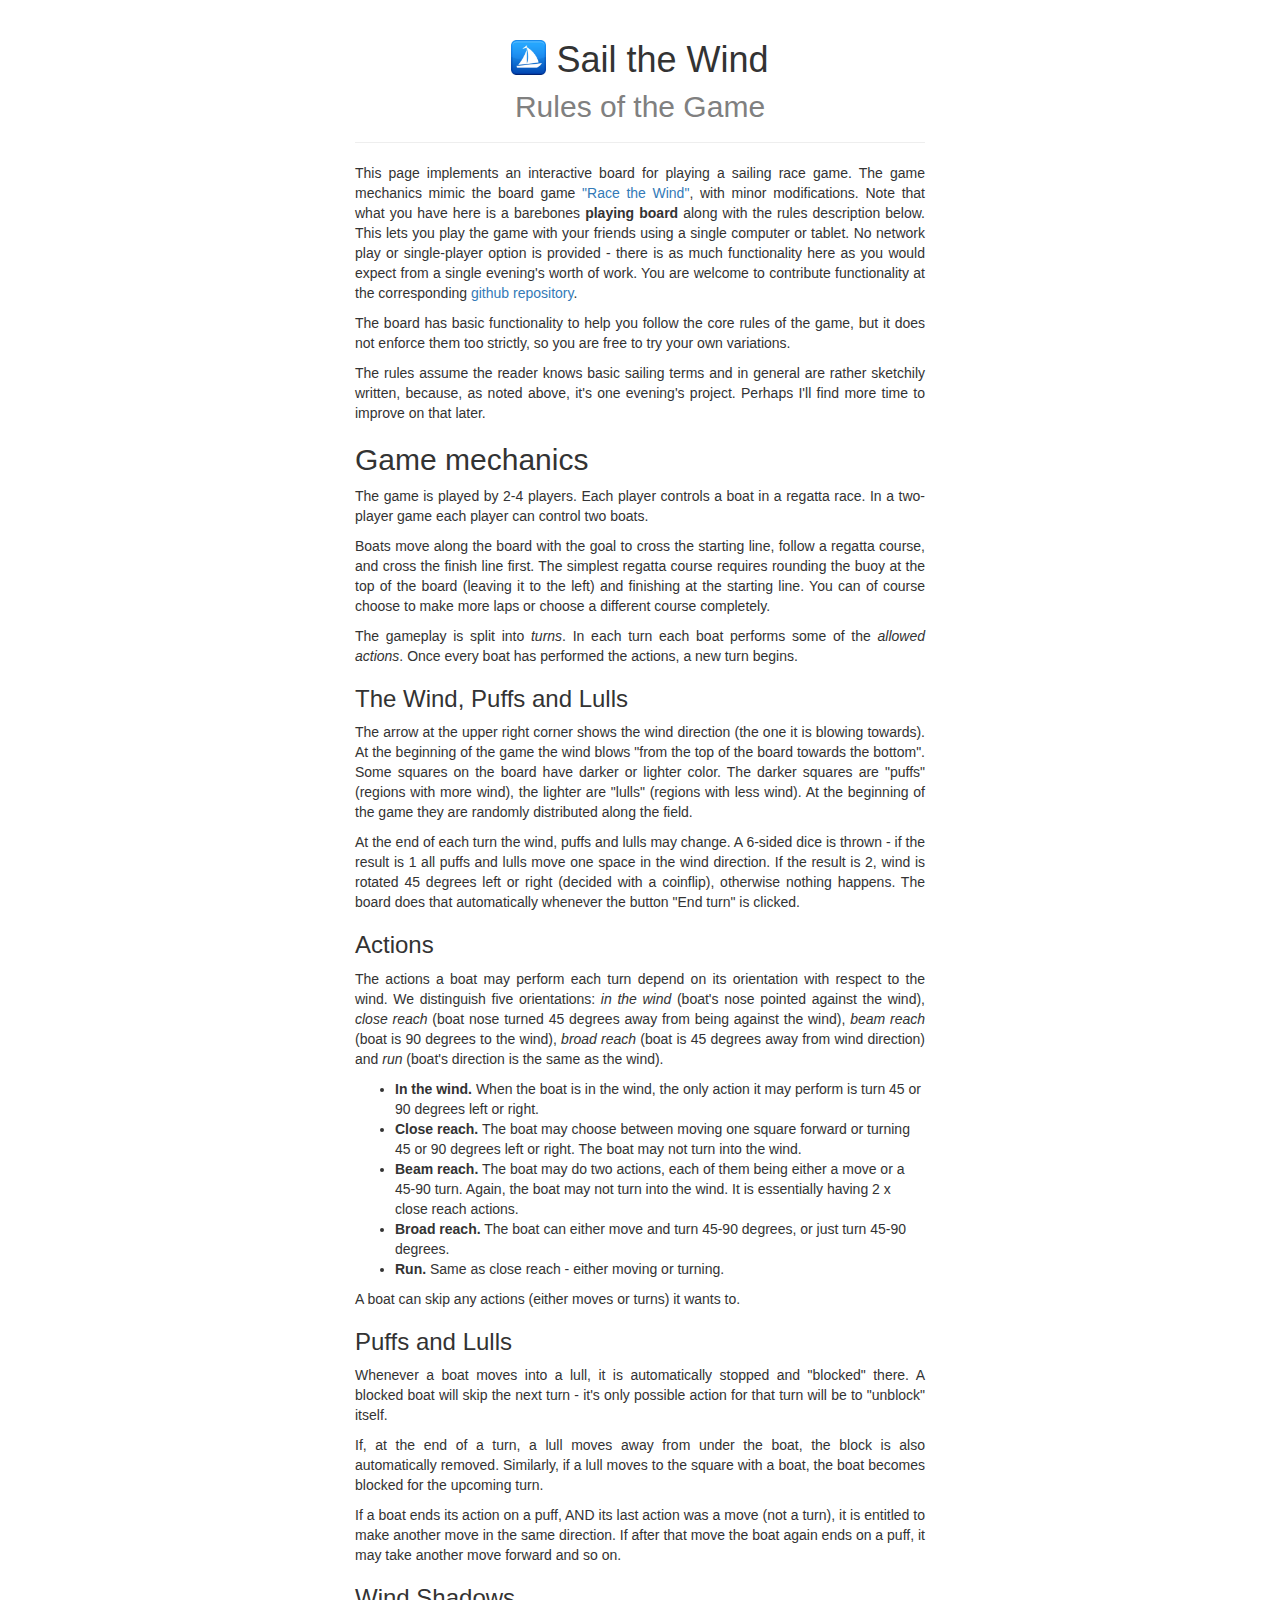
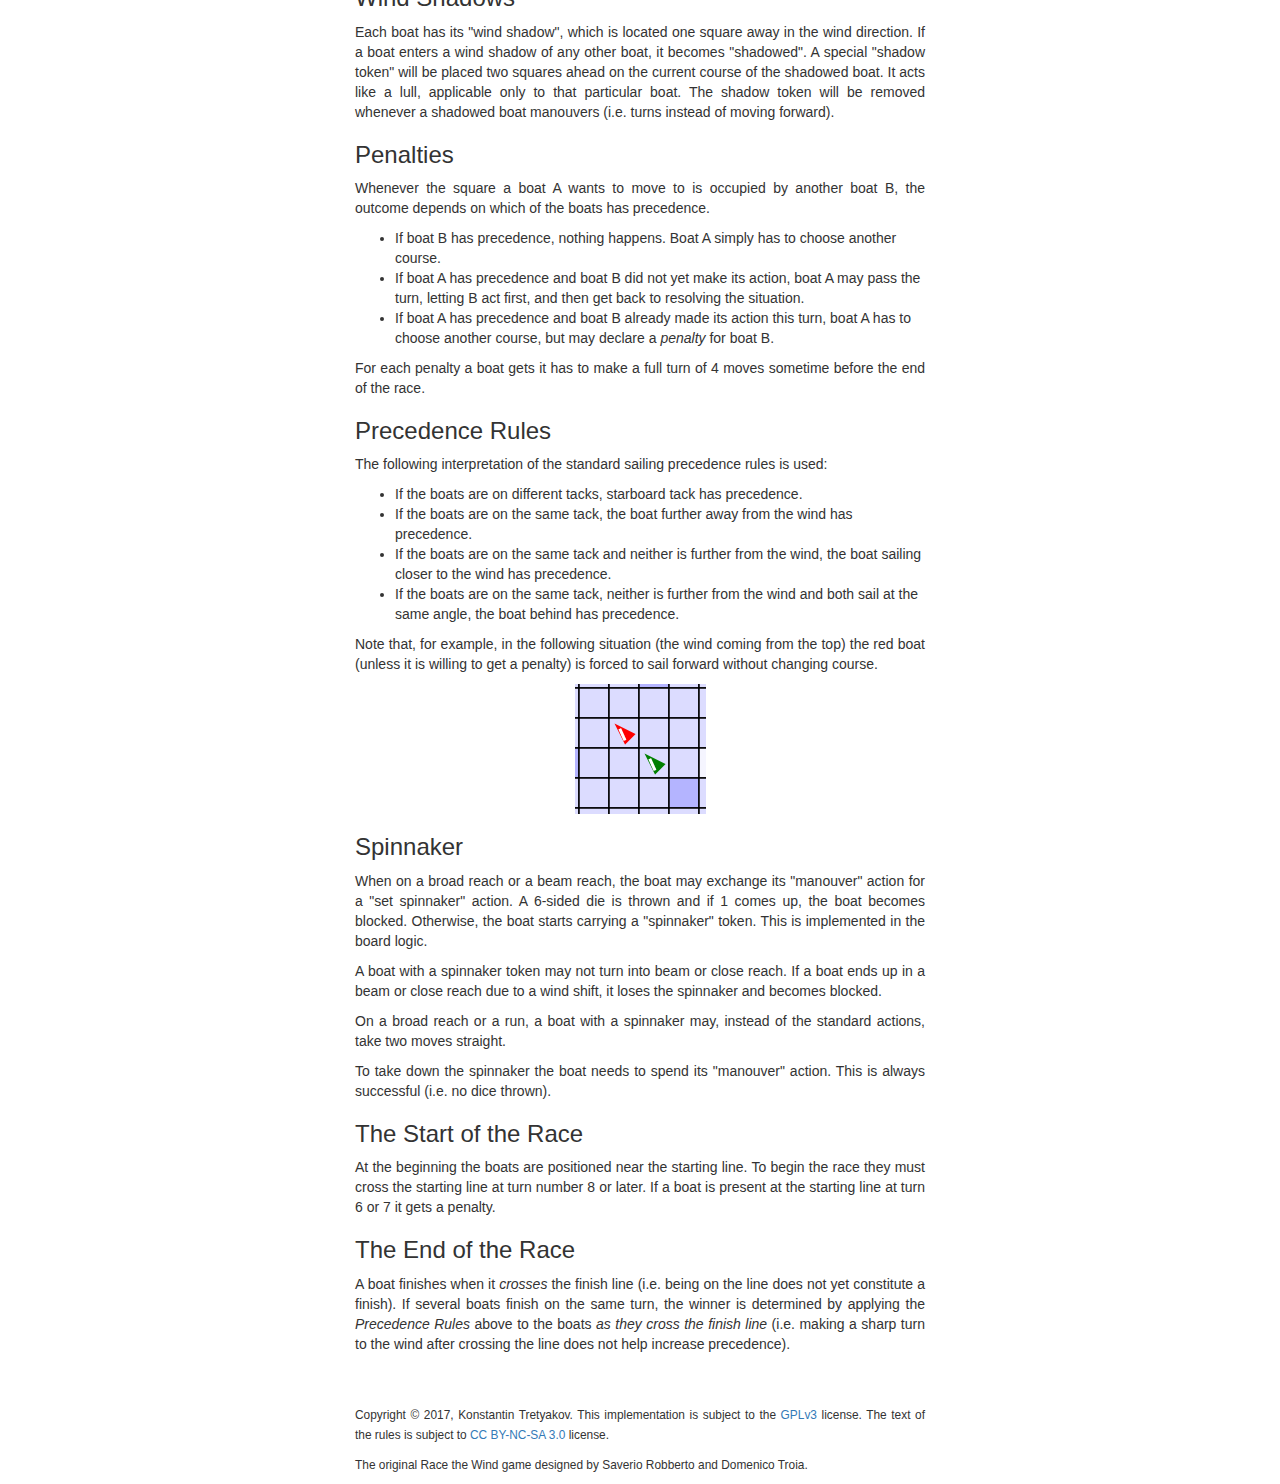
==== rules.html @ a4e97c29 "Initial version" ====
<!DOCTYPE html>
<html>
    <head>
        <!-- 
            Rules of the Sail the Wind game.
            Copyright 2017, Konstantin Tretyakov
            License: CC BY-NC-SA 3.0 
        -->
        <title>Sail the Wind - Rules of the Game</title>
        <link rel="icon" href="favicon.ico" type="image/x-icon" />
        <link rel="stylesheet" type="text/css" href="bootstrap.min.css">
        <style>
.container-fluid {
    margin-right: auto;
    margin-left: auto;
    max-width: 600px;
}
.page-header img {
    margin-bottom: 10px;
}
.page-header h1 {
    text-align: center;
}
.page-header h2 {
    margin-top: -5px;
    text-align: center;
    color: gray;
}
p { text-align: justify; }
        </style>
    </head>
    <body class="container-fluid">
        <div class="page-header">
            <h1><img src="favicon.jpg" width="35" height="35"> Sail the Wind</h1>
            <h2>Rules of the Game</h2>
        </div>
        <p>
        This page implements an interactive board for playing a sailing race game. The game mechanics mimic the board game <a href="https://boardgamegeek.com/boardgame/22684/race-wind" target="_blank">"Race the Wind"</a>, with minor modifications. Note that what you have here is a barebones <b>playing board</b> along with the rules description below. This lets you play the game with your friends using a single computer or tablet. No network play or single-player option is provided - there is as much functionality here as you would expect from a single evening's worth of work. You are welcome to contribute functionality at the corresponding <a href="https://github.com/konstantint/sail-the-wind" target="_blank">github repository</a>.
        </p>
        <p>
        The board has basic functionality to help you follow the core rules of the game, but it does not enforce them too strictly, so you are free to try your own variations.
        </p>
        <p>
        The rules assume the reader knows basic sailing terms and in general are rather sketchily written, because, as noted above, it's one evening's project. Perhaps I'll find more time to improve on that later.
        </p>
        <h2>Game mechanics</h2>
        <p>
        The game is played by 2-4 players. Each player controls a boat in a regatta race. In a two-player game each player can control two boats.
        </p>
        <p>
        Boats move along the board with the goal to cross the starting line, follow a regatta course, and cross the finish line first. The simplest regatta course requires rounding the buoy at the top of the board (leaving it to the left) and finishing at the starting line. You can of course choose to make more laps or choose a different course completely.
        </p>
        <p>
        The gameplay is split into <i>turns</i>. In each turn each boat performs some of the <i>allowed actions</i>. Once every boat has performed the actions, a new turn begins.
        </p>
        <h3>The Wind, Puffs and Lulls</h3>
        <p>
        The arrow at the upper right corner shows the wind direction (the one it is blowing towards). At the beginning of the game the wind blows "from the top of the board towards the bottom". Some squares on the board have darker or lighter color. The darker squares are "puffs" (regions with more wind), the lighter are "lulls" (regions with less wind). At the beginning of the game they are randomly distributed along the field.
        </p>
        <p>At the end of each turn the wind, puffs and lulls may change. A 6-sided dice is thrown - if the result is 1 all puffs and lulls move one space in the wind direction. If the result is 2, wind is rotated 45 degrees left or right (decided with a coinflip), otherwise nothing happens. The board does that automatically whenever the button "End turn" is clicked.
        </p>
        
        <h3>Actions</h3>
        <p>
        The actions a boat may perform each turn depend on its orientation with respect to the wind. We distinguish five orientations: <i>in the wind</i> (boat's nose pointed against the wind), <i>close reach</i> (boat nose turned 45 degrees away from being against the wind), <i>beam reach</i> (boat is 90 degrees to the wind), <i>broad reach</i> (boat is 45 degrees away from wind direction) and <i>run</i> (boat's direction is the same as the wind).
        </p>
        <ul>
        <li><b>In the wind.</b> When the boat is in the wind, the only action it may perform is turn 45 or 90 degrees left or right.</li>
        <li><b>Close reach.</b> The boat may choose between moving one square forward or turning 45 or 90 degrees left or right. The boat may not turn into the wind.</li>
        <li><b>Beam reach.</b> The boat may do two actions, each of them being either a move or a 45-90 turn. Again, the boat may not turn into the wind. It is essentially having 2 x close reach actions.</li>
        <li><b>Broad reach.</b> The boat can either move and turn 45-90 degrees, or just turn 45-90 degrees.</li>
        <li><b>Run.</b> Same as close reach - either moving or turning.
        </ul>
        <p>
        A boat can skip any actions (either moves or turns) it wants to.
        </p>
        <h3>Puffs and Lulls</h3>
        <p>Whenever a boat moves into a lull, it is automatically stopped and "blocked" there. A blocked boat will skip the next turn - it's only possible action for that turn will be to "unblock" itself.</p>
        <p>If, at the end of a turn, a lull moves away from under the boat, the block is also automatically removed. Similarly, if a lull moves to the square with a boat, the boat becomes blocked for the upcoming turn.</p>
        <p>If a boat ends its action on a puff, AND its last action was a move (not a turn), it is entitled to make another move in the same direction. If after that move the boat again ends on a puff, it may take another move forward and so on.
        </p>
        <h3>Wind Shadows</h3>
        <p>Each boat has its "wind shadow", which is located one square away in the wind direction. If a boat enters a wind shadow of any other boat, it becomes "shadowed". A special "shadow token" will be placed two squares ahead on the current course of the shadowed boat. It acts like a lull, applicable only to that particular boat. The shadow token will be removed whenever a shadowed boat manouvers (i.e. turns instead of moving forward).</p>
        <h3>Penalties</h3>
        <p>Whenever the square a boat A wants to move to is occupied by another boat B, the outcome depends on which of the boats has precedence.</p>
        <ul>
        <li>If boat B has precedence, nothing happens. Boat A simply has to choose another course.</li>
        <li>If boat A has precedence and boat B did not yet make its action, boat A may pass the turn, letting B act first, and then get back to resolving the situation.</li>
        <li>If boat A has precedence and boat B already made its action this turn, boat A has to choose another course, but may declare a <i>penalty</i> for boat B.</li>
        </ul>
        <p>
        For each penalty a boat gets it has to make a full turn of 4 moves sometime before the end of the race.
        </p>
        <h3>Precedence Rules</h3>
        <p>The following interpretation of the standard sailing precedence rules is used:</p>
        <ul>
        <li>If the boats are on different tacks, starboard tack has precedence.</li>
        <li>If the boats are on the same tack, the boat further away from the wind has precedence.</li>
        <li>If the boats are on the same tack and neither is further from the wind, the boat sailing closer to the wind has precedence.</li>
        <li>If the boats are on the same tack, neither is further from the wind and both sail at the same angle, the boat behind has precedence.</li>
        </ul>
        <p>Note that, for example, in the following situation (the wind coming from the top) the red boat (unless it is willing to get a penalty) is forced to sail forward without changing course.</p>
        <p class="text-center"><img src="rules-1.png"></p>
        <h3>Spinnaker</h3>
        <p>When on a broad reach or a beam reach, the boat may exchange its "manouver" action for a "set spinnaker" action. A 6-sided die is thrown and if 1 comes up, the boat becomes blocked. Otherwise, the boat starts carrying a "spinnaker" token. This is implemented in the board logic.</p>
        <p>A boat with a spinnaker token may not turn into beam or close reach. If a boat ends up in a beam or close reach due to a wind shift, it loses the spinnaker and becomes blocked.</p>
        <p>On a broad reach or a run, a boat with a spinnaker may, instead of the standard actions, take two moves straight.</p>
        <p>To take down the spinnaker the boat needs to spend its "manouver" action. This is always successful (i.e. no dice thrown).</p>
        <h3>The Start of the Race</h3>
        <p>At the beginning the boats are positioned near the starting line. To begin the race they must cross the starting line at turn number 8 or later. If a boat is present at the starting line at turn 6 or 7 it gets a penalty.
        </p>
        <h3>The End of the Race</h3>
        <p>A boat finishes when it <i>crosses</i> the finish line (i.e. being on the line does not yet constitute a finish). If several boats finish on the same turn, the winner is determined by applying the <i>Precedence Rules</i> above to the boats <i>as they cross the finish line</i> (i.e. making a sharp turn to the wind after crossing the line does not help increase precedence).</p>
        
        <p style="margin-top: 50px;"><small>Copyright &copy; 2017, Konstantin Tretyakov. This implementation is subject to the <a href="https://www.gnu.org/licenses/gpl-3.0.html">GPLv3</a> license. The text of the rules is subject to <a href="https://creativecommons.org/licenses/by-nc-sa/3.0/">CC BY-NC-SA 3.0</a> license.</small></p>
        <p><small>The original Race the Wind game designed by Saverio Robberto and Domenico Troia.</small></p>
    </body>
</html>
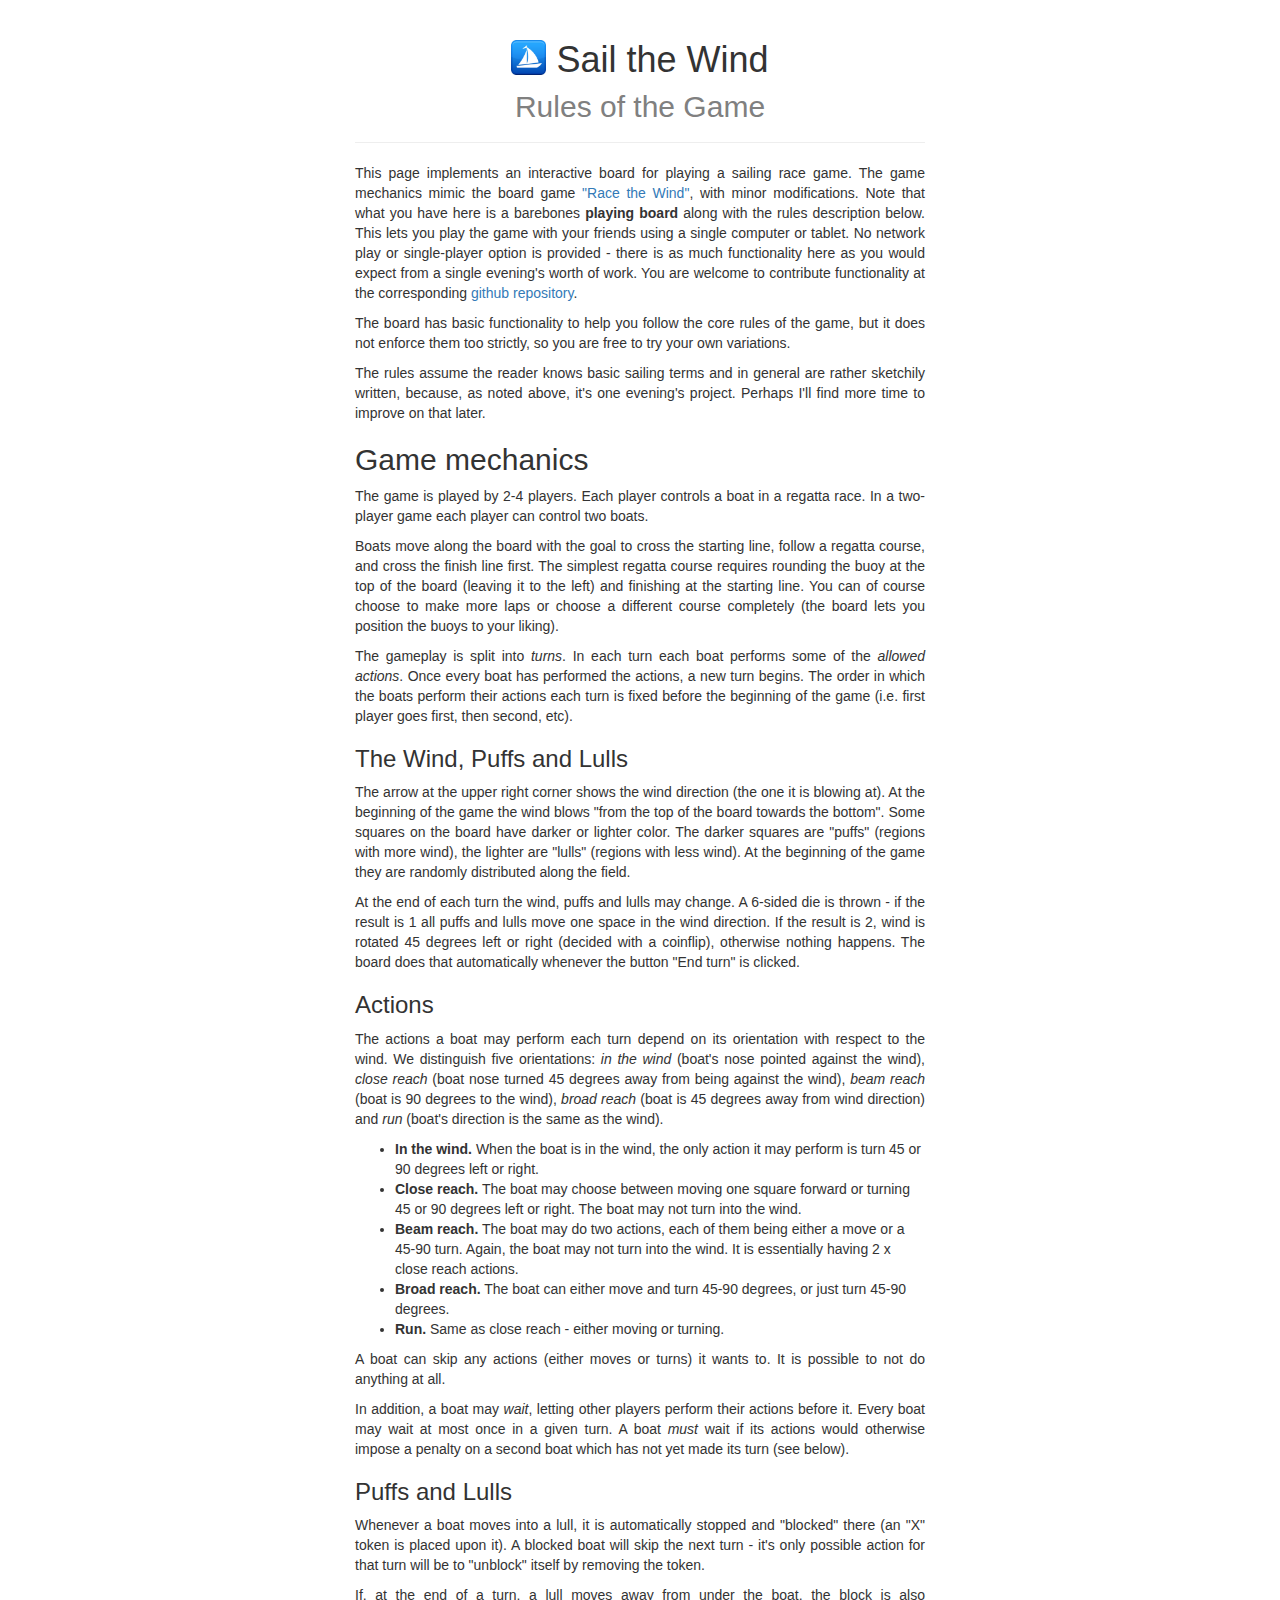
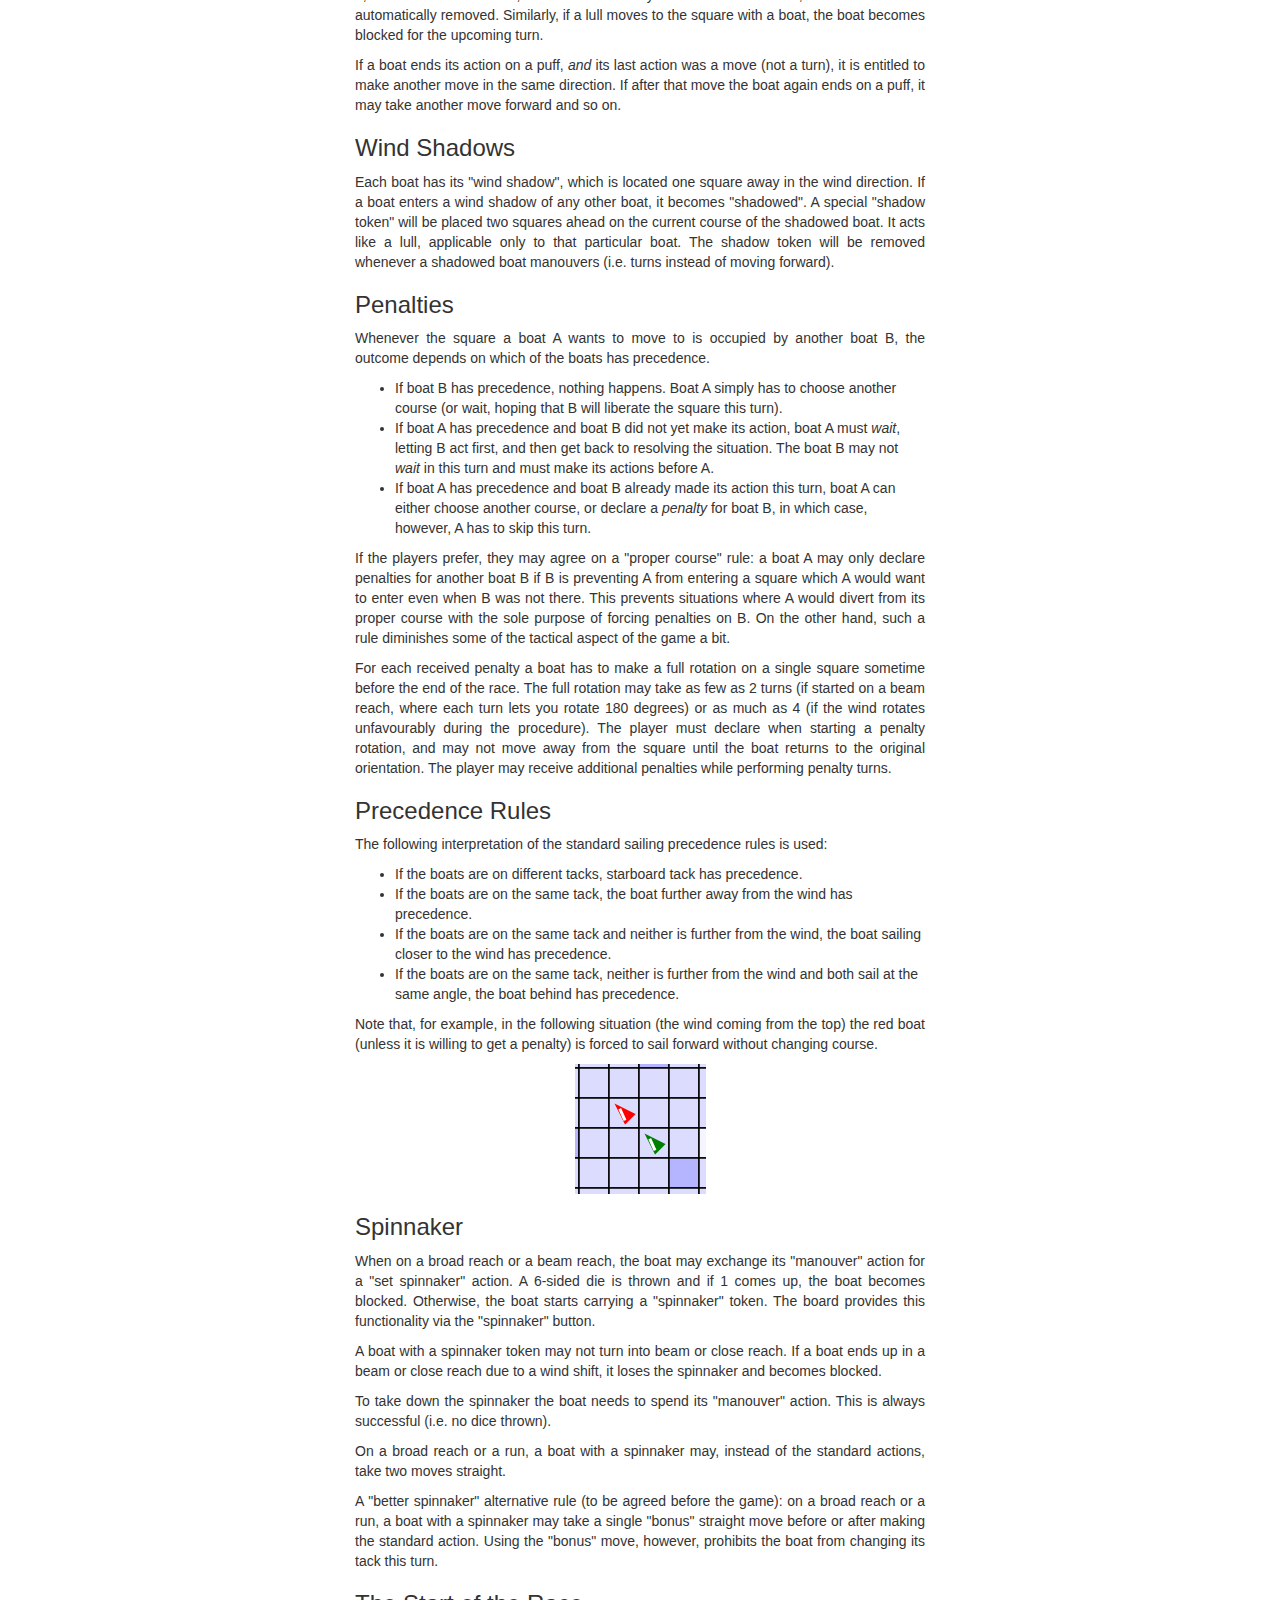
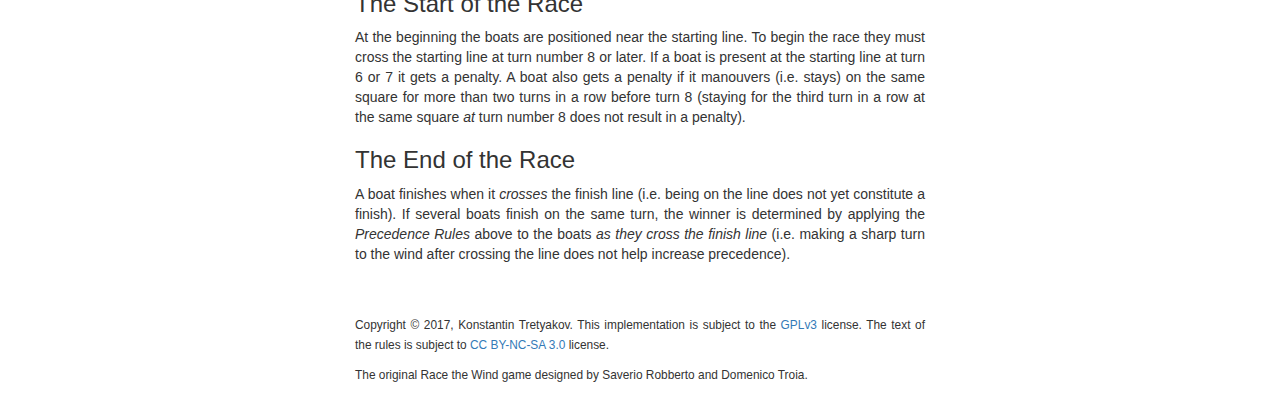
==== commit 4ff9434b: "Rule clarifications" ====
--- a/rules.html
+++ b/rules.html
@@ -48,16 +48,16 @@
         The game is played by 2-4 players. Each player controls a boat in a regatta race. In a two-player game each player can control two boats.
         </p>
         <p>
-        Boats move along the board with the goal to cross the starting line, follow a regatta course, and cross the finish line first. The simplest regatta course requires rounding the buoy at the top of the board (leaving it to the left) and finishing at the starting line. You can of course choose to make more laps or choose a different course completely.
+        Boats move along the board with the goal to cross the starting line, follow a regatta course, and cross the finish line first. The simplest regatta course requires rounding the buoy at the top of the board (leaving it to the left) and finishing at the starting line. You can of course choose to make more laps or choose a different course completely (the board lets you position the buoys to your liking).
         </p>
         <p>
-        The gameplay is split into <i>turns</i>. In each turn each boat performs some of the <i>allowed actions</i>. Once every boat has performed the actions, a new turn begins.
+        The gameplay is split into <i>turns</i>. In each turn each boat performs some of the <i>allowed actions</i>. Once every boat has performed the actions, a new turn begins. The order in which the boats perform their actions each turn is fixed before the beginning of the game (i.e. first player goes first, then second, etc).
         </p>
         <h3>The Wind, Puffs and Lulls</h3>
         <p>
-        The arrow at the upper right corner shows the wind direction (the one it is blowing towards). At the beginning of the game the wind blows "from the top of the board towards the bottom". Some squares on the board have darker or lighter color. The darker squares are "puffs" (regions with more wind), the lighter are "lulls" (regions with less wind). At the beginning of the game they are randomly distributed along the field.
+        The arrow at the upper right corner shows the wind direction (the one it is blowing at). At the beginning of the game the wind blows "from the top of the board towards the bottom". Some squares on the board have darker or lighter color. The darker squares are "puffs" (regions with more wind), the lighter are "lulls" (regions with less wind). At the beginning of the game they are randomly distributed along the field.
         </p>
-        <p>At the end of each turn the wind, puffs and lulls may change. A 6-sided dice is thrown - if the result is 1 all puffs and lulls move one space in the wind direction. If the result is 2, wind is rotated 45 degrees left or right (decided with a coinflip), otherwise nothing happens. The board does that automatically whenever the button "End turn" is clicked.
+        <p>At the end of each turn the wind, puffs and lulls may change. A 6-sided die is thrown - if the result is 1 all puffs and lulls move one space in the wind direction. If the result is 2, wind is rotated 45 degrees left or right (decided with a coinflip), otherwise nothing happens. The board does that automatically whenever the button "End turn" is clicked.
         </p>
         
         <h3>Actions</h3>
@@ -72,25 +72,29 @@
         <li><b>Run.</b> Same as close reach - either moving or turning.
         </ul>
         <p>
-        A boat can skip any actions (either moves or turns) it wants to.
+        A boat can skip any actions (either moves or turns) it wants to. It is possible to not do anything at all.
         </p>
+        <p>In addition, a boat may <i>wait</i>, letting other players perform their actions before it. Every boat may wait at most once in a given turn. A boat <i>must</i> wait if its actions would otherwise impose a penalty on a second boat which has not yet made its turn (see below).
         <h3>Puffs and Lulls</h3>
-        <p>Whenever a boat moves into a lull, it is automatically stopped and "blocked" there. A blocked boat will skip the next turn - it's only possible action for that turn will be to "unblock" itself.</p>
+        <p>Whenever a boat moves into a lull, it is automatically stopped and "blocked" there (an "X" token is placed upon it). A blocked boat will skip the next turn - it's only possible action for that turn will be to "unblock" itself by removing the token.</p>
         <p>If, at the end of a turn, a lull moves away from under the boat, the block is also automatically removed. Similarly, if a lull moves to the square with a boat, the boat becomes blocked for the upcoming turn.</p>
-        <p>If a boat ends its action on a puff, AND its last action was a move (not a turn), it is entitled to make another move in the same direction. If after that move the boat again ends on a puff, it may take another move forward and so on.
+        <p>If a boat ends its action on a puff, <i>and</i> its last action was a move (not a turn), it is entitled to make another move in the same direction. If after that move the boat again ends on a puff, it may take another move forward and so on.
         </p>
         <h3>Wind Shadows</h3>
         <p>Each boat has its "wind shadow", which is located one square away in the wind direction. If a boat enters a wind shadow of any other boat, it becomes "shadowed". A special "shadow token" will be placed two squares ahead on the current course of the shadowed boat. It acts like a lull, applicable only to that particular boat. The shadow token will be removed whenever a shadowed boat manouvers (i.e. turns instead of moving forward).</p>
         <h3>Penalties</h3>
         <p>Whenever the square a boat A wants to move to is occupied by another boat B, the outcome depends on which of the boats has precedence.</p>
         <ul>
-        <li>If boat B has precedence, nothing happens. Boat A simply has to choose another course.</li>
-        <li>If boat A has precedence and boat B did not yet make its action, boat A may pass the turn, letting B act first, and then get back to resolving the situation.</li>
-        <li>If boat A has precedence and boat B already made its action this turn, boat A has to choose another course, but may declare a <i>penalty</i> for boat B.</li>
+        <li>If boat B has precedence, nothing happens. Boat A simply has to choose another course (or wait, hoping that B will liberate the square this turn).</li>
+        <li>If boat A has precedence and boat B did not yet make its action, boat A must <i>wait</i>, letting B act first, and then get back to resolving the situation. The boat B may not <i>wait</i> in this turn and must make its actions before A.</li>
+        <li>If boat A has precedence and boat B already made its action this turn, boat A can either choose another course, or declare a <i>penalty</i> for boat B, in which case, however, A has to skip this turn.</li>
         </ul>
+        <p>If the players prefer, they may agree on a "proper course" rule: a boat A may only declare penalties for another boat B if B is preventing A from entering a square which A would want to enter even when B was not there. This prevents situations where A would divert from its proper course with the sole purpose of forcing penalties on B. On the other hand, such a rule diminishes some of the tactical aspect of the game a bit.
+        </p>
         <p>
-        For each penalty a boat gets it has to make a full turn of 4 moves sometime before the end of the race.
+        For each received penalty a boat has to make a full rotation on a single square sometime before the end of the race. The full rotation may take as few as 2 turns (if started on a beam reach, where each turn lets you rotate 180 degrees) or as much as 4 (if the wind rotates unfavourably during the procedure). The player must declare when starting a penalty rotation, and may not move away from the square until the boat returns to the original orientation. The player may receive additional penalties while performing penalty turns.
         </p>
+        
         <h3>Precedence Rules</h3>
         <p>The following interpretation of the standard sailing precedence rules is used:</p>
         <ul>
@@ -101,13 +105,15 @@
         </ul>
         <p>Note that, for example, in the following situation (the wind coming from the top) the red boat (unless it is willing to get a penalty) is forced to sail forward without changing course.</p>
         <p class="text-center"><img src="rules-1.png"></p>
+        
         <h3>Spinnaker</h3>
-        <p>When on a broad reach or a beam reach, the boat may exchange its "manouver" action for a "set spinnaker" action. A 6-sided die is thrown and if 1 comes up, the boat becomes blocked. Otherwise, the boat starts carrying a "spinnaker" token. This is implemented in the board logic.</p>
+        <p>When on a broad reach or a beam reach, the boat may exchange its "manouver" action for a "set spinnaker" action. A 6-sided die is thrown and if 1 comes up, the boat becomes blocked. Otherwise, the boat starts carrying a "spinnaker" token. The board provides this functionality via the "spinnaker" button.</p>
         <p>A boat with a spinnaker token may not turn into beam or close reach. If a boat ends up in a beam or close reach due to a wind shift, it loses the spinnaker and becomes blocked.</p>
+        <p>To take down the spinnaker the boat needs to spend its "manouver" action. This is always successful (i.e. no dice thrown).</p>
         <p>On a broad reach or a run, a boat with a spinnaker may, instead of the standard actions, take two moves straight.</p>
-        <p>To take down the spinnaker the boat needs to spend its "manouver" action. This is always successful (i.e. no dice thrown).</p>
+        <p>A "better spinnaker" alternative rule (to be agreed before the game): on a broad reach or a run, a boat with a spinnaker may take a single "bonus" straight move before or after making the standard action. Using the "bonus" move, however, prohibits the boat from changing its tack this turn.
         <h3>The Start of the Race</h3>
-        <p>At the beginning the boats are positioned near the starting line. To begin the race they must cross the starting line at turn number 8 or later. If a boat is present at the starting line at turn 6 or 7 it gets a penalty.
+        <p>At the beginning the boats are positioned near the starting line. To begin the race they must cross the starting line at turn number 8 or later. If a boat is present at the starting line at turn 6 or 7 it gets a penalty. A boat also gets a penalty if it manouvers (i.e. stays) on the same square for more than two turns in a row before turn 8 (staying for the third turn in a row at the same square <i>at</i> turn number 8 does not result in a penalty).
         </p>
         <h3>The End of the Race</h3>
         <p>A boat finishes when it <i>crosses</i> the finish line (i.e. being on the line does not yet constitute a finish). If several boats finish on the same turn, the winner is determined by applying the <i>Precedence Rules</i> above to the boats <i>as they cross the finish line</i> (i.e. making a sharp turn to the wind after crossing the line does not help increase precedence).</p>
